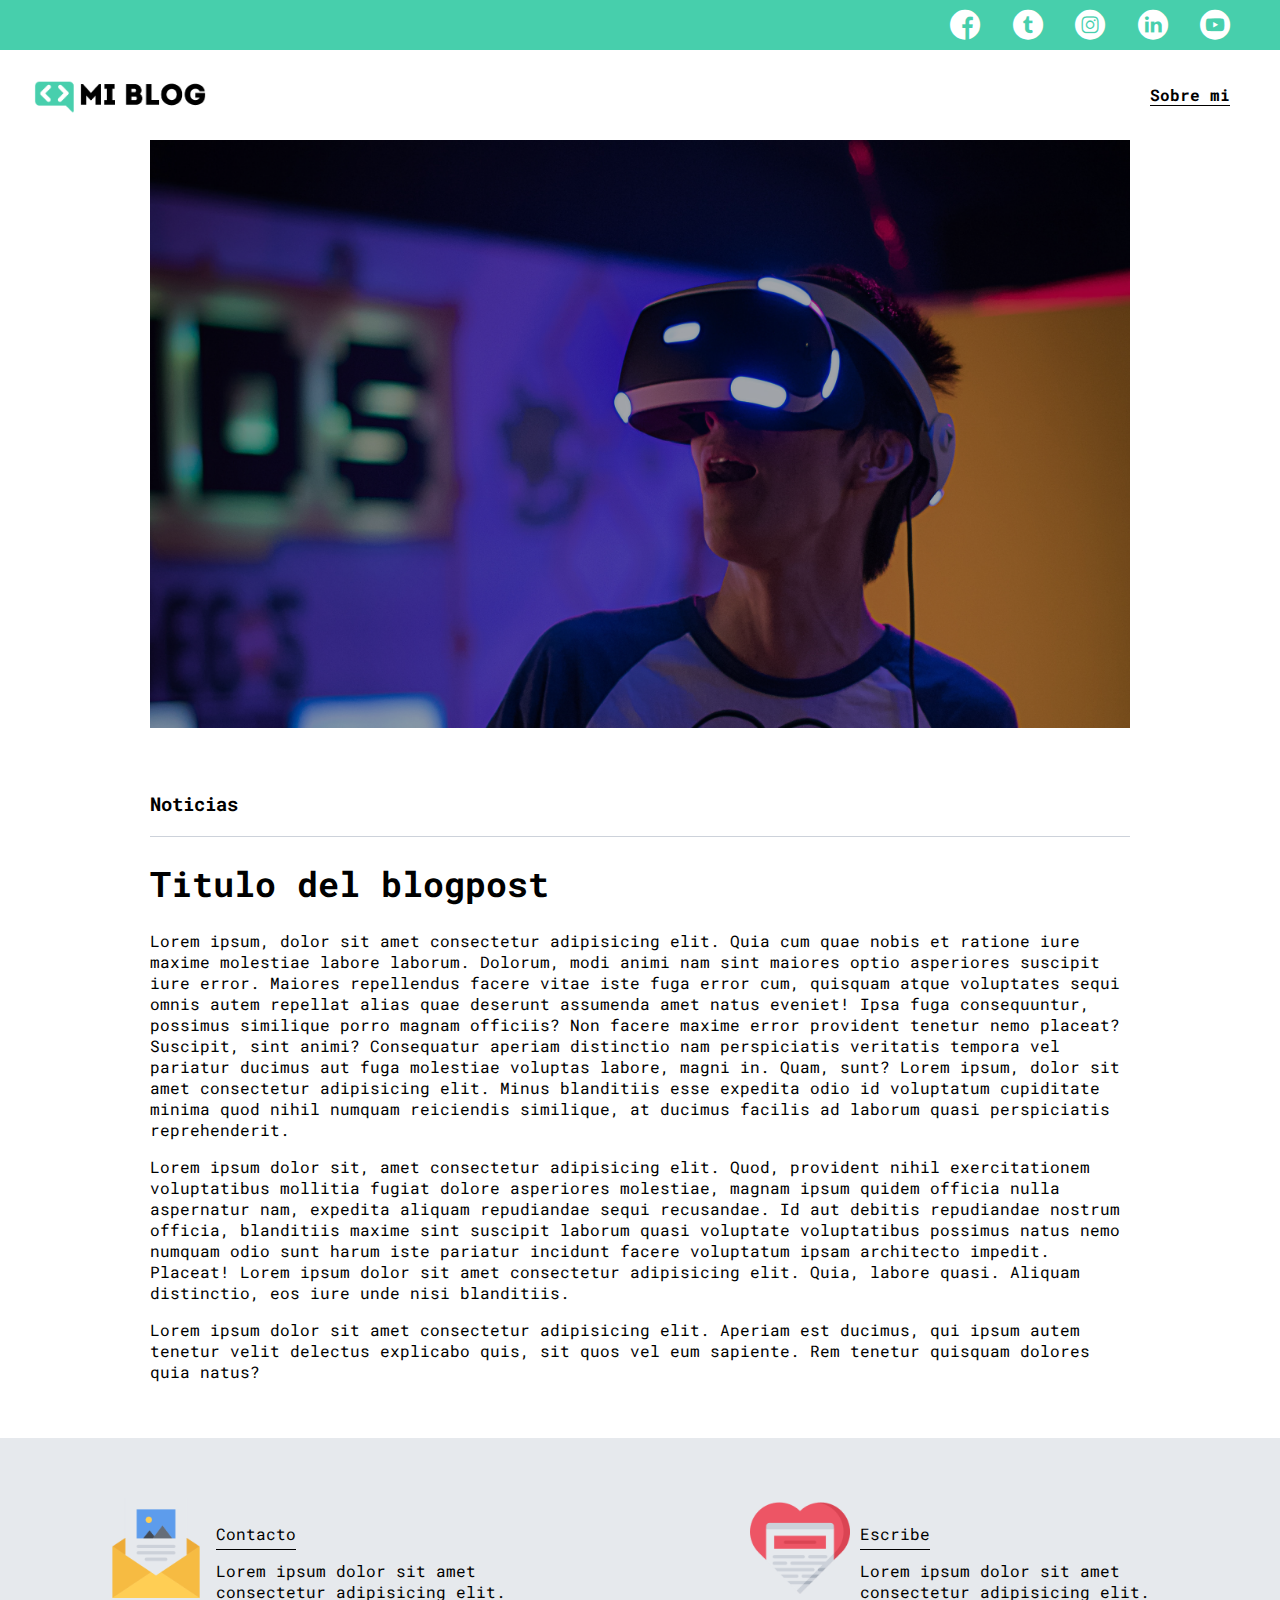
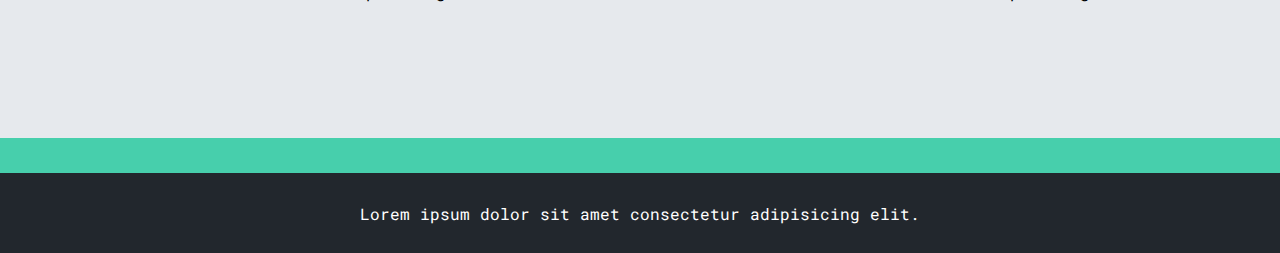
==== blog.html @ ca030383 "Pagina blog terminada" ====
<!DOCTYPE html>
<html lang="en">
<head>
    <meta charset="UTF-8">
    <meta http-equiv="X-UA-Compatible" content="IE=edge">
    <meta name="viewport" content="width=device-width, initial-scale=1.0">
    <link rel="stylesheet" href="css/main.css">
    <link rel="stylesheet" href="css/font/flaticon.css">
    <title>Blogs</title>
</head>
<body>
    <header>
        <section class="header-icons-container">
            <div class="icons">
                <a href=""><span class="flaticon-001-facebook"></span></a>
                <a href=""><span class="flaticon-002-twitter"></span></a>
                <a href=""><span class="flaticon-011-instagram"></span></a>
                <a href=""><span class="flaticon-010-linkedin"></span></a>
                <a href=""><span class="flaticon-008-youtube"></span></a>
            </div>
        </section>
        <nav>
            <section class="nav-logo-container">
                <a href="index.html"><img src="assets/img/Logo-negro.png" alt=""></a>
            </section>
            <section class="profile-link">
                <a href="perfil.html">Sobre mi</a>
            </section>
        </nav>
    </header>

    <main>
        <section class="grid-container blogpost-img-container">
            <img src="assets/img/post-1.png" alt="">
        </section>
        <section class="blogpost-main-container" >
            <div class="grid-container">
                <h3>Noticias</h3>
                <article>
                    <h1>Titulo del blogpost</h1> 
                    <p>Lorem ipsum, dolor sit amet consectetur adipisicing elit. Quia cum quae nobis et ratione iure maxime molestiae labore laborum. Dolorum, modi animi nam sint maiores optio asperiores suscipit iure error.
                    Maiores repellendus facere vitae iste fuga error cum, quisquam atque voluptates sequi omnis autem repellat alias quae deserunt assumenda amet natus eveniet! Ipsa fuga consequuntur, possimus similique porro magnam officiis?
                    Non facere maxime error provident tenetur nemo placeat? Suscipit, sint animi? Consequatur aperiam distinctio nam perspiciatis veritatis tempora vel pariatur ducimus aut fuga molestiae voluptas labore, magni in. Quam, sunt? Lorem ipsum, dolor sit amet consectetur adipisicing elit. Minus blanditiis esse expedita odio id voluptatum cupiditate minima quod nihil numquam reiciendis similique, at ducimus facilis ad laborum quasi perspiciatis reprehenderit.</p>
                    <p>Lorem ipsum dolor sit, amet consectetur adipisicing elit. Quod, provident nihil exercitationem voluptatibus mollitia fugiat dolore asperiores molestiae, magnam ipsum quidem officia nulla aspernatur nam, expedita aliquam repudiandae sequi recusandae.
                    Id aut debitis repudiandae nostrum officia, blanditiis maxime sint suscipit laborum quasi voluptate voluptatibus possimus natus nemo numquam odio sunt harum iste pariatur incidunt facere voluptatum ipsam architecto impedit. Placeat! Lorem ipsum dolor sit amet consectetur adipisicing elit. Quia, labore quasi. Aliquam distinctio, eos iure unde nisi blanditiis.</p>
                    <p>Lorem ipsum dolor sit amet consectetur adipisicing elit. Aperiam est ducimus, qui ipsum autem tenetur velit delectus explicabo quis, sit quos vel eum sapiente. Rem tenetur quisquam dolores quia natus?</p>
                </article>
            </div>
        </section>
        <section class="contact-main-container">
            <div>
                <img src="assets/img/013-newsletter.png" alt="">
                <div class="contact-left">
                    <a href="">Contacto</a>
                    <p>Lorem ipsum dolor sit amet consectetur adipisicing elit.</p>
                </div>
            </div>
            <div>
                <img src="assets/img/006-like.png" alt="">
                <div class="contact-right">
                    <a href="">Escribe</a>
                    <p>Lorem ipsum dolor sit amet consectetur adipisicing elit.</p>
                </div>
            </div>
        </section>
    </main>

    <footer>
        <p>Lorem ipsum dolor sit amet consectetur adipisicing elit.</p>
    </footer>
</body>
</html>
---- css/main.css ----
@import url('https://fonts.googleapis.com/css2?family=Roboto+Mono:wght@400;500;700&family=Roboto+Slab:wght@400;700&family=Roboto:wght@400;500;700;900&display=swap');

html {
    font-family: 'Roboto Mono', monospace;
}

/*Inicia principal*/
body {
    padding: 0;
    margin: 0;
}
.home-body {
    position: fixed;
    top: 0;
    bottom: 0;
    left: 0;
    right: 0;
}

.grid-container {
    max-width: 980px;
    margin: auto;
}

a {
    text-decoration: none;
    display: inline;
    color: black;

}

header {
    width: 100%;
    height: 140px;
    display: grid;
    grid-template-rows: 1fr 1fr;
}

header  .header-icons-container {
    width: 100%;
    height: 50px;
    display: grid;
    background-color: #47cfac;
}

header .header-icons-container .icons {
    width: 300px;
    height: auto;
    display: flex;
    justify-items: flex-end;
    align-items: center;
    justify-content: space-between;
    justify-self: end;
    margin-right: 50px;
}

header .icons span {
    color: #fff;
}

nav {
    display: grid;
    grid-template-columns: 1fr 1fr;
    height: 90px;
}

nav .nav-logo-container {
    margin-left: 10px;
}

nav .nav-logo-container img {
    width: 220px;
    margin-top: 10px;
}

nav .profile-link {
    display: flex;
    align-items: center;
    justify-content: flex-end;
    margin-right: 50px;
}

nav .profile-link a {
    color: black;
    border-bottom: 1px solid black;
    font-weight: bold;
    font-family: 'Roboto Mono', monospace;
}

.home-main {
    display: grid;
    grid-template-columns: 1fr 4fr 1fr;
    height: 100%;
    background-image: url('../assets/img/Cover.png');
    background-position: center;
    background-repeat: no-repeat;
    background-size: cover;
}

.home-main section {
    display: grid;
    grid-column: 2;
    justify-items: center;
    height: 350px;
    margin-top: 80px;
}

.home-main-text {
    font-size: 30px;
    font-weight: 700px;
    letter-spacing: 10px;
    text-align: center;
    font-family: 'Roboto Mono', monospace;
    color: #fff;
}
.home-main-button {
    width: 110px;
    height: 50px;
    background-color: #47cfac;
    border: none;
    display: grid;
    align-items: center;
}

.home-main-button a {
    font-weight: 700;
    font-size: 18px;
}
/*Inicia Blogs*/

.blogs-main {
    display: grid;
}

.blogs-news-container {
    background-color: #e6e9ed;
    padding: 0 50px 40px;
}

.blogs-main-new {
    display: grid;
    grid-template-columns: 2fr 1fr;
    grid-template-rows: 2fr;
}

.blogs-news-img-container {
    grid-column: 1;
}

.blogs-news-img-container img {
    width: 85%
}

.blogs-news-info-container {
    grid-column: 2;
}

.blogs-news-info-container p {
    margin-bottom: 35px;
}

.blogs-post-container {
    padding: 0 50px 40px;

}

.blogs-post-container h3 {
    border-bottom: 1px solid #cdd2da;
    text-align: center;
    padding-bottom: 20px;
}

.blogs-button {
    border: 1px solid #47cfac;
    padding: 10px 15px;
    font-size: 12px;
}

.blogs-button:hover {
    background-color: #47cfac;
    color: white;
    transition: all 0.2s;
}


.blogs-post-container .post-container {
    display: inline-block;
    padding-left: 10px;
    max-width: 30%;
    margin-bottom: 50px;
}

.blogs-post-container .post-container p {
    margin-bottom: 35px;
}

.blogs-post-container .post-container img {
    width: 100%;
}

footer {
    width: 100%;
    height: 80px;
    background-color: #22272d;
    border-top: 35px solid #47cfac;
    text-align: center;
}

footer p {
    color: #fff;
    margin-top: 30px;
}

.blogpost-img-container {
    padding: 0 50px 40px;
}

.blogpost-img-container img {
    width: 100%;
}

.blogpost-main-container {
    padding: 0 50px 40px;
}

.blogpost-main-container h3 {
    border-bottom: 1px solid #cdd2da;
    padding-bottom: 20px;
}

.blogpost-main-container article h1 {
    font-size: 35px;
}

.contact-main-container {
    width: 100%;
    min-height: 250px;
    background-color: #e6e9ed;
    text-align: center;
    padding-bottom: 50px;
}

.contact-main-container div {
    display: inline-block;
    width: 49.5%;
    height: 100%;
}

.contact-main-container div a {
    border-bottom: 1px solid black;
    padding-bottom: 5px;
}

.contact-main-container .contact-left, .contact-right {
    text-align: initial;
    margin-top: 85px;
}

.contact-main-container img {
    width: 100px;
}
---- css/font/flaticon.css ----
/*
  	Flaticon icon font: Flaticon
  	Creation date: 20/12/2018 09:27
  	*/

@font-face {
  font-family: "Flaticon";
  src: url("./Flaticon.eot");
  src: url("./Flaticon.eot?#iefix") format("embedded-opentype"),
       url("./Flaticon.woff") format("woff"),
       url("./Flaticon.ttf") format("truetype"),
       url("./Flaticon.svg#Flaticon") format("svg");
  font-weight: normal;
  font-style: normal;
}

@media screen and (-webkit-min-device-pixel-ratio:0) {
  @font-face {
    font-family: "Flaticon";
    src: url("./Flaticon.svg#Flaticon") format("svg");
  }
}

[class^="flaticon-"]:before, [class*=" flaticon-"]:before,
[class^="flaticon-"]:after, [class*=" flaticon-"]:after {   
  font-family: Flaticon;
        font-size: 30px;
font-style: normal;
margin-left: 20px;
}

.flaticon-001-facebook:before { content: "\f100"; }
.flaticon-002-twitter:before { content: "\f101"; }
.flaticon-003-whatsapp:before { content: "\f102"; }
.flaticon-004-groupme:before { content: "\f103"; }
.flaticon-005-kik:before { content: "\f104"; }
.flaticon-006-skype:before { content: "\f105"; }
.flaticon-007-periscope:before { content: "\f106"; }
.flaticon-008-youtube:before { content: "\f107"; }
.flaticon-009-itunes:before { content: "\f108"; }
.flaticon-010-linkedin:before { content: "\f109"; }
.flaticon-011-instagram:before { content: "\f10a"; }
.flaticon-012-messenger:before { content: "\f10b"; }
.flaticon-013-twitter-1:before { content: "\f10c"; }
.flaticon-014-snapchat:before { content: "\f10d"; }
.flaticon-015-reddit:before { content: "\f10e"; }
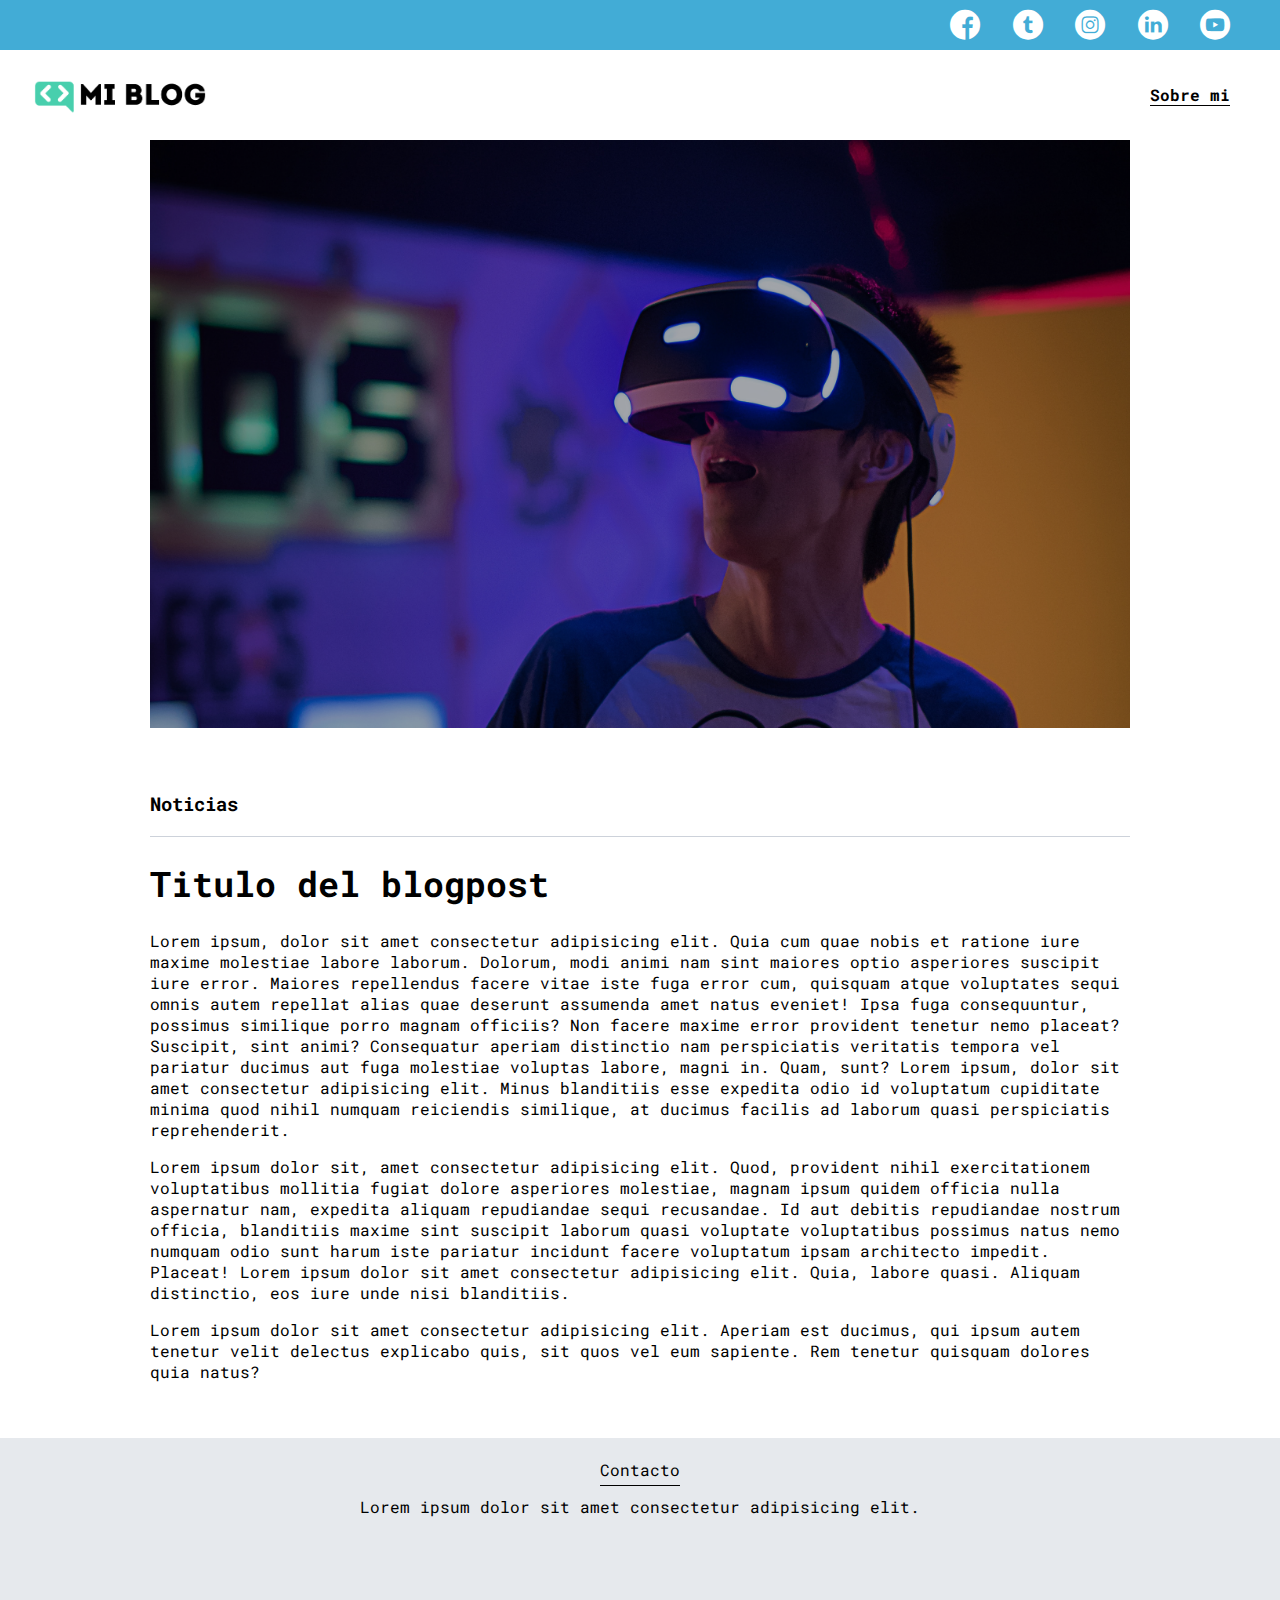
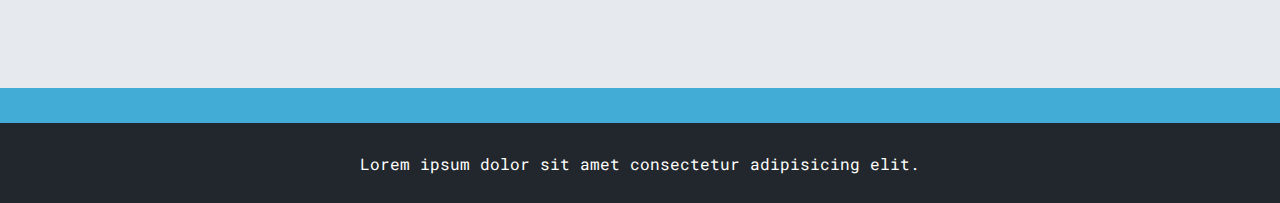
==== commit 6ae2f355: "Cambio de colores e imagen de index" ====
--- a/blog.html
+++ b/blog.html
@@ -6,7 +6,7 @@
     <meta name="viewport" content="width=device-width, initial-scale=1.0">
     <link rel="stylesheet" href="css/main.css">
     <link rel="stylesheet" href="css/font/flaticon.css">
-    <title>Blogs</title>
+    <title>Titulo del blogpost</title>
 </head>
 <body>
     <header>
@@ -49,16 +49,9 @@
         </section>
         <section class="contact-main-container">
             <div>
-                <img src="assets/img/013-newsletter.png" alt="">
+                <img src="http://assets.stickpng.com/images/584856b4e0bb315b0f7675ac.png" alt="">
                 <div class="contact-left">
                     <a href="">Contacto</a>
-                    <p>Lorem ipsum dolor sit amet consectetur adipisicing elit.</p>
-                </div>
-            </div>
-            <div>
-                <img src="assets/img/006-like.png" alt="">
-                <div class="contact-right">
-                    <a href="">Escribe</a>
                     <p>Lorem ipsum dolor sit amet consectetur adipisicing elit.</p>
                 </div>
             </div>
--- a/css/main.css
+++ b/css/main.css
@@ -40,7 +40,7 @@
     width: 100%;
     height: 50px;
     display: grid;
-    background-color: #47cfac;
+    background-color: #42acd6;
 }
 
 header .header-icons-container .icons {
@@ -91,7 +91,7 @@
     display: grid;
     grid-template-columns: 1fr 4fr 1fr;
     height: 100%;
-    background-image: url('../assets/img/Cover.png');
+    background-image: url('../assets/img/wallpaperbetter.jpg');
     background-position: center;
     background-repeat: no-repeat;
     background-size: cover;
@@ -106,17 +106,19 @@
 }
 
 .home-main-text {
-    font-size: 30px;
+    font-size: 50px;
     font-weight: 700px;
-    letter-spacing: 10px;
+    letter-spacing: 5px;
     text-align: center;
     font-family: 'Roboto Mono', monospace;
     color: #fff;
+
+
 }
 .home-main-button {
     width: 110px;
     height: 50px;
-    background-color: #47cfac;
+    background-color: #42acd6;
     border: none;
     display: grid;
     align-items: center;
@@ -171,13 +173,13 @@
 }
 
 .blogs-button {
-    border: 1px solid #47cfac;
+    border: 1px solid #42acd6;
     padding: 10px 15px;
     font-size: 12px;
 }
 
 .blogs-button:hover {
-    background-color: #47cfac;
+    background-color: #42acd6;
     color: white;
     transition: all 0.2s;
 }
@@ -202,7 +204,7 @@
     width: 100%;
     height: 80px;
     background-color: #22272d;
-    border-top: 35px solid #47cfac;
+    border-top: 35px solid #42acd6;
     text-align: center;
 }
 
@@ -237,13 +239,13 @@
     min-height: 250px;
     background-color: #e6e9ed;
     text-align: center;
-    padding-bottom: 50px;
+
+    display: flex;
 }
 
 .contact-main-container div {
     display: inline-block;
-    width: 49.5%;
-    height: 100%;
+    width: 100%;
 }
 
 .contact-main-container div a {
@@ -251,11 +253,11 @@
     padding-bottom: 5px;
 }
 
-.contact-main-container .contact-left, .contact-right {
-    text-align: initial;
-    margin-top: 85px;
+.contact-main-container .contact-left {
+    text-align: center;
 }
 
 .contact-main-container img {
-    width: 100px;
+    width: 130px;
+
 }